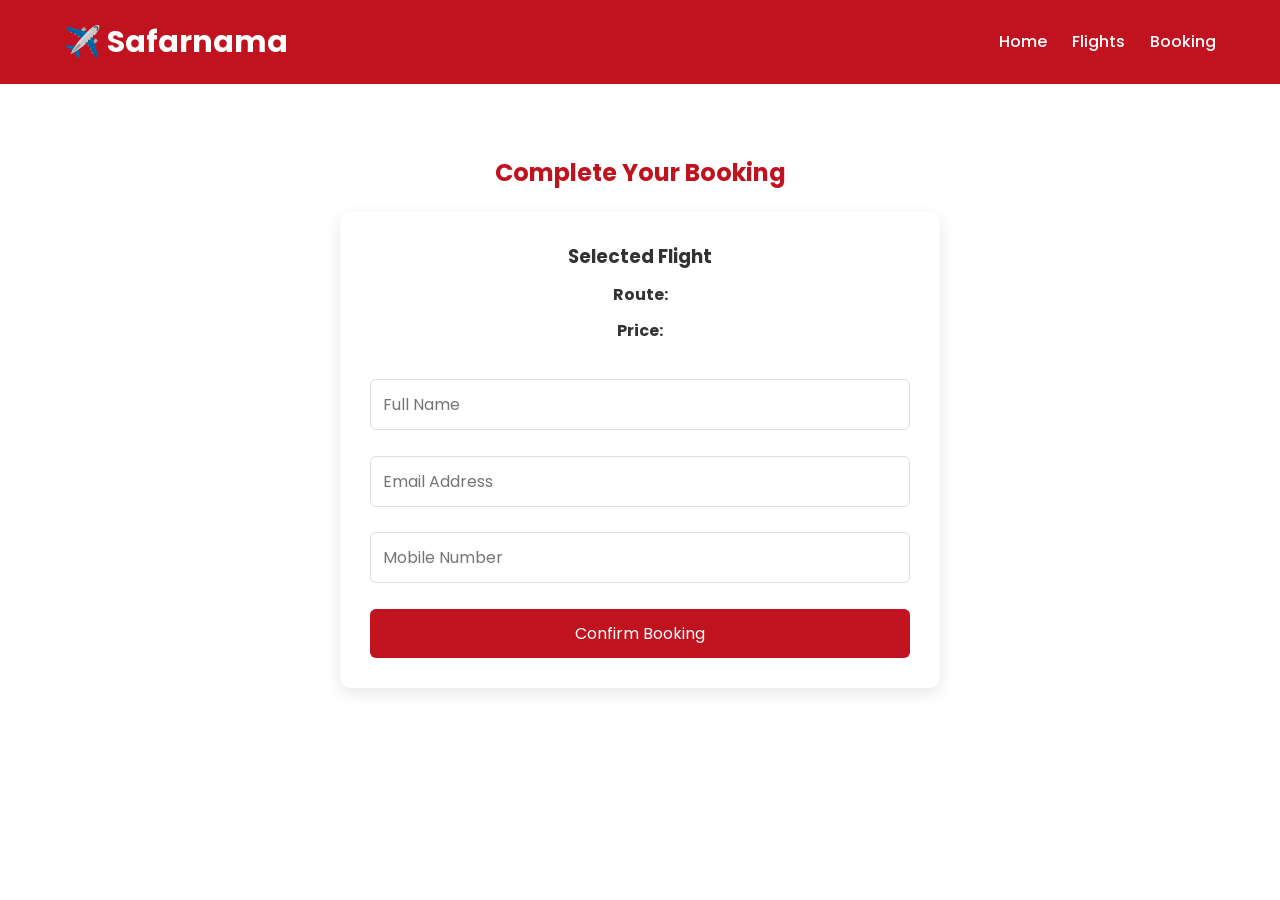
==== booking.html @ d26a717d "Initial commit-Safarnama travel booking website" ====
<!DOCTYPE html>
<html lang="en">
<head>
    <meta charset="UTF-8">
    <meta name="viewport" content="width=device-width, initial-scale=1.0">
    <title>Book Your Trip | Safarnama</title>

    <link href="https://fonts.googleapis.com/css2?family=Poppins:wght@300;400;500;600;700&display=swap" rel="stylesheet">
    <link rel="stylesheet" href="style.css">
</head>

<body>

<header>
    <nav class="navbar">
        <div class="logo">✈️ Safarnama</div>

        <ul class="nav-links">
            <li><a href="index.html">Home</a></li>
            <li><a href="flights.html">Flights</a></li>
            <li><a href="booking.html">Booking</a></li>
        </ul>
    </nav>
</header>

<section class="contact">

    <h2>Complete Your Booking</h2>

    <div class="feature" style="max-width:600px; margin:auto;">

        <h3>Selected Flight</h3>

        <p><strong>Route:</strong> <span id="route"></span></p>

        <p><strong>Price:</strong> <span id="price"></span></p>

        <br>

        <form id="bookingForm">

            <input type="text" id="name" placeholder="Full Name" required><br><br>

            <input type="email" id="email" placeholder="Email Address" required><br><br>

            <input type="tel" id="phone" placeholder="Mobile Number" required><br><br>

            <button type="submit">Confirm Booking</button>

        </form>

    </div>

</section>

<script>

const bookingType = localStorage.getItem("bookingType");

if (bookingType === "Hotel") {

    document.getElementById("route").innerText =
    localStorage.getItem("hotelName");

    document.getElementById("price").innerText =
    localStorage.getItem("hotelPrice");

} else {

    document.getElementById("route").innerText =
    localStorage.getItem("flightRoute");

    document.getElementById("price").innerText =
    localStorage.getItem("flightPrice");

}

document.getElementById("bookingForm").addEventListener("submit",function(e){

e.preventDefault();

const name=document.getElementById("name").value;

localStorage.setItem("customerName",name);

window.location.href="confirmation.html";

});

</script>

</body>
</html>
---- style.css ----
/* =========================
   GOOGLE FONT & RESET
========================= */

*{
    margin:0;
    padding:0;
    box-sizing:border-box;
    font-family:'Poppins',sans-serif;
}

body{
    background:#ffffff;
    color:#333;
    line-height:1.6;
}


header{
    background:#c1121f;
    position:sticky;
    top:0;
    z-index:1000;
}

.navbar{
    width:90%;
    margin:auto;
    display:flex;
    justify-content:space-between;
    align-items:center;
    padding:18px 0;
}

.logo{
    color:#fff;
    font-size:30px;
    font-weight:700;
}

.nav-links{
    display:flex;
    list-style:none;
}

.nav-links li{
    margin-left:25px;
}

.nav-links a{
    text-decoration:none;
    color:white;
    font-weight:500;
    transition:.3s;
}

.nav-links a:hover{
    color:#ffd6d6;
}

/* =========================
        HERO
========================= */

.hero{
    position:relative;
    height:90vh;
    display:flex;
    justify-content:center;
    align-items:center;
    overflow:hidden;
    text-align:center;
}

.hero-video{
    position:absolute;
    top:0;
    left:0;
    width:100%;
    height:100%;
    object-fit:cover;
    z-index:-2;
}

.hero::before{
    content:"";
    position:absolute;
    top:0;
    left:0;
    width:100%;
    height:100%;
    background:rgba(193,18,31,0.45);
    z-index:-1;
}

.hero-content{
    color:white;
    width:90%;
    max-width:900px;
}

.search-box{
    background:white;
    padding:20px;
    border-radius:12px;
    display:flex;
    flex-wrap:wrap;
    justify-content:center;
    gap:15px;
}

.search-box input,
.search-box select{
    padding:12px;
    width:180px;
    border:1px solid #ddd;
    border-radius:6px;
}

.search-box button{
    background:#c1121f;
    color:white;
    border:none;
    padding:12px 25px;
    border-radius:6px;
    cursor:pointer;
    transition:.3s;
}

.search-box button:hover{
    background:#900c16;
}

/* =========================
     DESTINATIONS
========================= */

.destinations{
    padding:70px 8%;
}

.destinations h2{
    text-align:center;
    margin-bottom:40px;
    color:#c1121f;
}

.destination-container{
    display:grid;
    grid-template-columns:repeat(auto-fit,minmax(250px,1fr));
    gap:25px;
}

.card{
    background:white;
    border-radius:10px;
    overflow:hidden;
    box-shadow:0 5px 15px rgba(0,0,0,.12);
    transition:.3s;
}

.card:hover{
    transform:translateY(-10px);
}

.card img{
    width:100%;
    height:220px;
    object-fit:cover;
}

.card h3{
    padding:15px;
}

.card p{
    padding:0 15px 20px;
    color:#666;
}

.features{
    background:#fff5f5;
    padding:70px 8%;
}

.features h2{
    text-align:center;
    color:#c1121f;
    margin-bottom:40px;
}

.feature-box{
    display:grid;
    grid-template-columns:repeat(auto-fit,minmax(220px,1fr));
    gap:20px;
}

.feature{
    background:white;
    padding:30px;
    border-radius:10px;
    text-align:center;
    box-shadow:0 5px 15px rgba(0,0,0,.1);
}

.offers{
    padding:70px 8%;
}

.offers h2{
    text-align:center;
    color:#c1121f;
    margin-bottom:40px;
}

.offer-container{
    display:grid;
    grid-template-columns:repeat(auto-fit,minmax(250px,1fr));
    gap:20px;
}

.offer-card{
    background:#c1121f;
    color:white;
    padding:35px;
    border-radius:10px;
    text-align:center;
}

.testimonials{
    background:#fff5f5;
    padding:70px 8%;
}

.testimonials h2{
    text-align:center;
    color:#c1121f;
    margin-bottom:40px;
}

.testimonial-container{
    display:grid;
    grid-template-columns:repeat(auto-fit,minmax(250px,1fr));
    gap:20px;
}

.testimonial{
    background:white;
    padding:25px;
    border-radius:10px;
    box-shadow:0 5px 15px rgba(0,0,0,.1);
}


.contact{
    text-align:center;
    padding:70px 20px;
}

.contact h2{
    color:#c1121f;
    margin-bottom:20px;
}

.contact p{
    margin:10px 0;
}

/* =========================
        FOOTER
========================= */

footer{
    background:#c1121f;
    color:white;
    text-align:center;
    padding:20px;
}

@media(max-width:768px){

.navbar{
    flex-direction:column;
}

.nav-links{
    flex-direction:column;
    text-align:center;
    margin-top:15px;
}

.nav-links li{
    margin:10px 0;
}

.hero-content h1{
    font-size:35px;
}

.search-box{
    flex-direction:column;
}

.search-box input,
.search-box select,
.search-box button{
    width:100%;
}

}
.card button{
    width:90%;
    margin:15px;
    padding:12px;
    background:#c1121f;
    color:white;
    border:none;
    border-radius:6px;
    cursor:pointer;
    font-size:16px;
}

.card button:hover{
    background:#900c16;
}
#bookingForm input{
    width:100%;
    padding:12px;
    border:1px solid #ddd;
    border-radius:6px;
    font-size:16px;
}

#bookingForm button{
    width:100%;
    padding:12px;
    background:#c1121f;
    color:white;
    border:none;
    border-radius:6px;
    font-size:16px;
    cursor:pointer;
}

#bookingForm button:hover{
    background:#900c16;
}
.contact button{
    background:#c1121f;
    color:white;
    border:none;
    padding:12px 25px;
    border-radius:6px;
    cursor:pointer;
    font-size:16px;
    transition:0.3s;
}

.contact button:hover{
    background:#900c16;
}
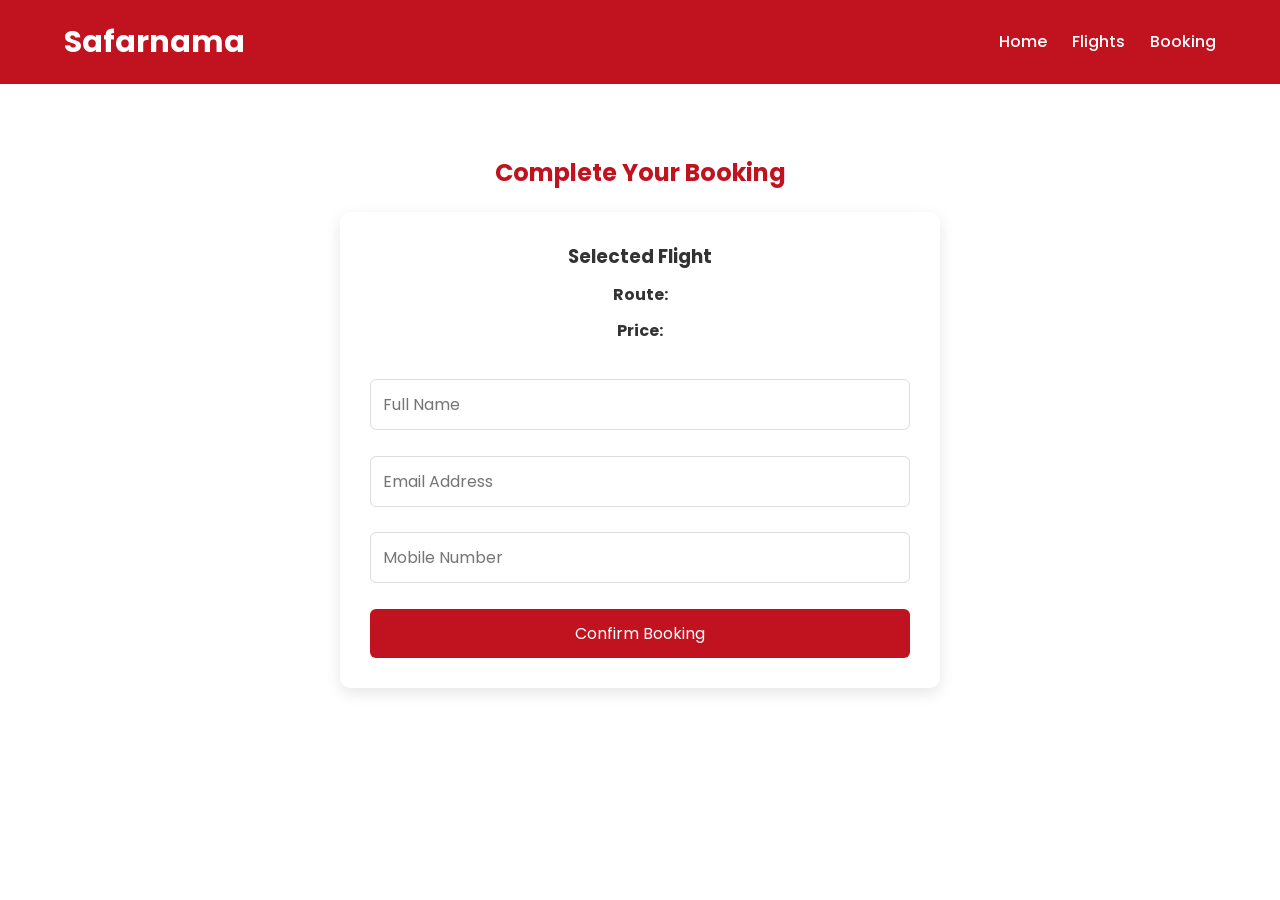
==== commit 0b857008: "Update booking.html" ====
--- a/booking.html
+++ b/booking.html
@@ -13,7 +13,7 @@
 
 <header>
     <nav class="navbar">
-        <div class="logo">✈️ Safarnama</div>
+        <div class="logo"> Safarnama</div>
 
         <ul class="nav-links">
             <li><a href="index.html">Home</a></li>
@@ -90,4 +90,4 @@
 </script>
 
 </body>
-</html>+</html>
